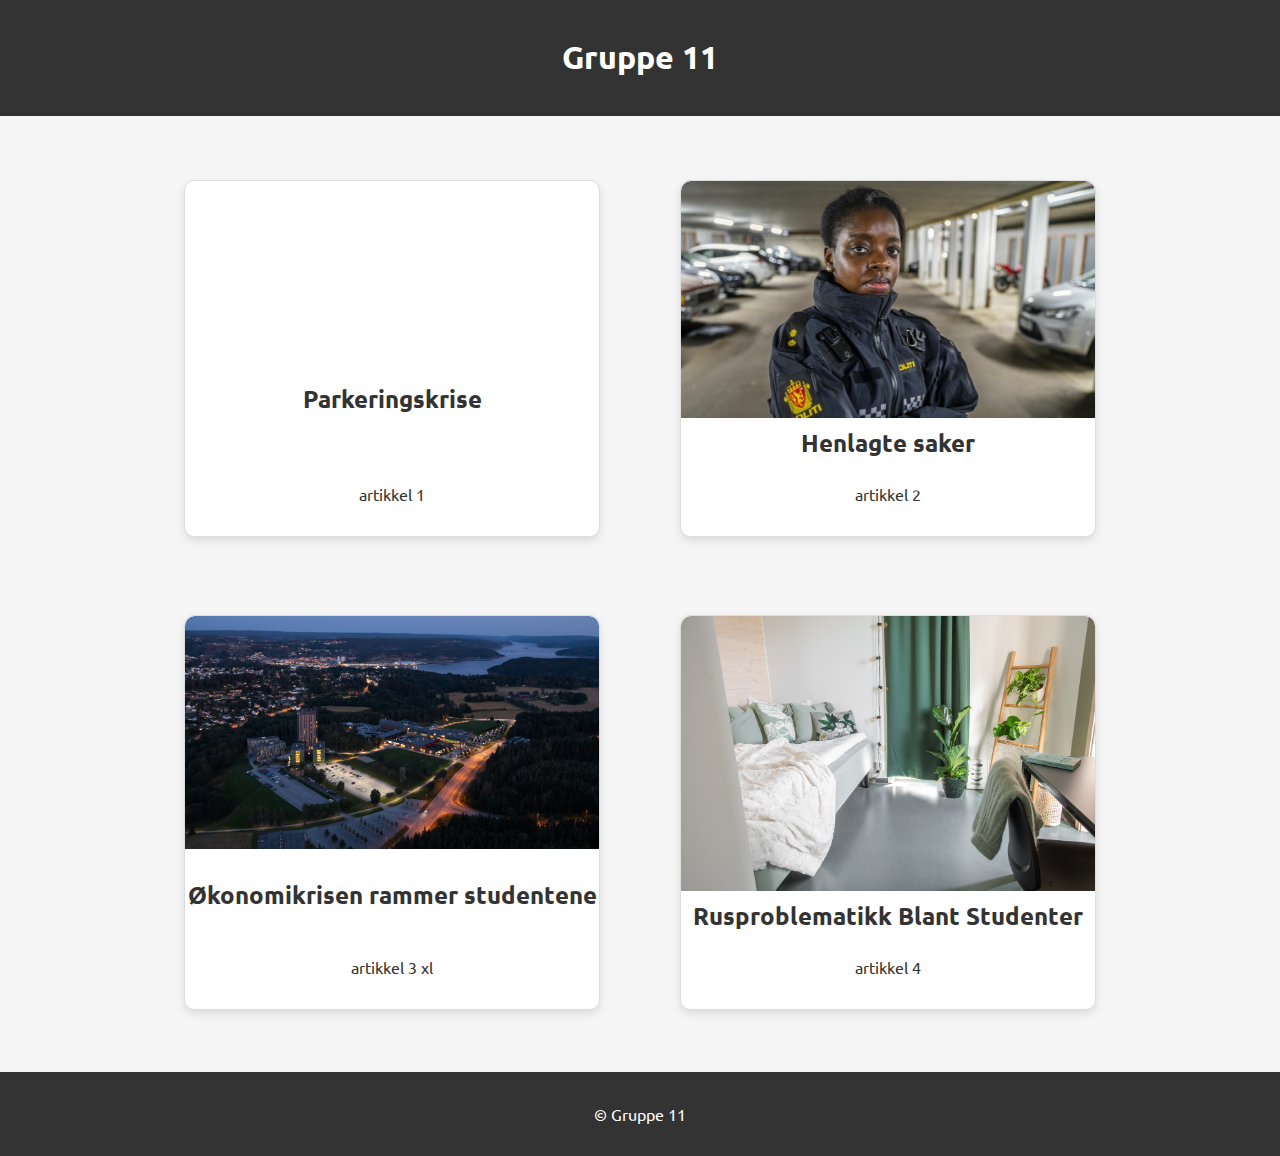
==== Oblig1/index.html @ cf32a222 "rydder" ====
<!DOCTYPE html>
<html lang="en">
  <head>
    <meta charset="UTF-8" />
    <meta name="viewport" content="width=device-width, initial-scale=1.0" />
    <link rel="preconnect" href="https://fonts.googleapis.com" />
    <link rel="preconnect" href="https://fonts.gstatic.com" crossorigin />
    <link
      href="https://fonts.googleapis.com/css2?family=Ubuntu:ital,wght@0,300;0,400;0,500;0,700;1,300;1,400;1,500;1,700&display=swap"
      rel="stylesheet"
    />
    <link rel="stylesheet" type="text/css" href="./styles/main.css" />
    <title>Forside</title>
  </head>
  <body>
    <header>
      <h1>Gruppe 11</h1>
    </header>
    <main>
      <section class="article-list">
        <a href="artikkel1.html" class="article-link">
          <article class="article-item">
            <video
              class="storyVideo"
              src="./media/0001-0359.webm"
              autoplay
              loop
              muted
            ></video>
            <h2>Parkeringskrise</h2>
            <p> artikkel 1</p>
          </article>
        </a>
        <a href="artikkel2.html" class="article-link">
          <article class="article-item">
            <img src="./media/Bilde 22.jpg" alt="Bilde 2" />
            <h2>Henlagte saker</h2>
            <p>artikkel 2</p>
          </article>
        </a>
        <a href="artikkel3.html" class="article-link">
          <article class="article-item">
            <img src="./media/20210901_Drone-kveldsbilde-hoyblokka-9.jpg" alt="Bilde 3" />
            <h2>Økonomikrisen rammer studentene</h2>
            <p>artikkel 3 xl</p>
          </article>
        </a>
        <a href="artikkel4.html" class="article-link">
          <article class="article-item">
            <img src="./media/Remmen-3-80.jpg" alt="Bilde 4" />
            <h2>Rusproblematikk Blant Studenter</h2>
            <p>artikkel 4</p>
          </article>
        </a>
      </section>
    </main>
    <footer>
      <p>&copy;  Gruppe 11</p>
    </footer>
    <script src="./scripts/home.js"></script>
  </body>
</html>
---- Oblig1/styles/main.css ----
/* Rettet opp i høyde og kommentarer */
html, body {
  margin: 0;
  padding: 0;
  width: 100%;
  height: 100%; /* Full høyde */
  color: #333;
  background-color: #f5f5f5; /* Mykere bakgrunnsfarge */
  font-family: 'Ubuntu', sans-serif; /* Bruker Ubuntu font */
}

header {
  background-color: #333;
  color: white;
  padding: 1rem;
  text-align: center;
}

.header-content {
  display: flex;
  justify-content: space-between;
  align-items: center;
}

.date {
  font-size: 1rem;
  color: #ccc;
}

main {
  flex: 1; /* Fyller tilgjengelig plass */
  display: flex;
  flex-direction: column;
  gap: 2rem;
  margin: 0 2rem; /* Øker margin for å gi mer luft rundt elementene */
  padding-top: 3rem;
  align-items: center;
  margin-bottom: 3rem;
}

.content {
  display: flex;
  width: 100%;
  max-width: 1400px; /* Øker maksimal bredde for hovedinnholdet */
}

.article-list {
  display: grid;
  grid-template-columns: repeat(2, 1fr); /* To kolonner */
  gap: 5rem; /* Øker gapet mellom artiklene */
  padding: 1rem;
  width: 75%; /* Øker bredden på artikkel-listen */
}

.ad {
  background-color: #ddd;
  padding: 1rem;
  margin-bottom: 1rem;
  text-align: center;
  border-radius: 10px; /* Avrunder kantene på annonser */
}

.article-link {
  text-decoration: none; /* Fjerner understrekning */
  color: inherit; /* Arver fargen fra foreldreelementet */
}

.article-item {
  border: 1px solid #ddd;
  border-radius: 10px; /* Avrunder kantene på artikler */
  overflow: hidden;
  text-align: center;
  transition: transform 0.2s;
  background-color: #fff; /* Hvit bakgrunn */
  box-shadow: 0 4px 8px rgba(0, 0, 0, 0.1); /* Lett skygge */
  display: flex;
  flex-direction: column;
  justify-content: space-between;
  height: 100%; /* Fyller tilgjengelig høyde */
  min-height: 300px; /* Minimum høyde for artikler */
}

.article-item img, .article-item video {
  max-width: 100%;
  height: auto;
  object-fit: cover; /* Fyller boksen uten å forvrenge forholdet */
  display: block;
  margin: 0 auto;
  border-radius: 10px 10px 0 0; /* Avrunder øvre kantene på bilder og videoer */
}

.article-item h2 {
  font-size: 1.5rem;
  margin: 0.5rem 0;
}

.article-item p {
  padding: 0 1rem 1rem;
}

.article-item:hover {
  transform: scale(1.05);
  box-shadow: 0 8px 16px rgba(0, 0, 0, 0.2); /* Mer uttalt skygge ved hover */
}

footer {
  background-color: #333;
  color: white;
  padding: 1rem;
  text-align: center;
  flex-shrink: 0; /* Hindrer footer fra å krympe */
}

/* Responsive */
@media (max-width: 1024px) {
  h1 {
    font-size: 2.2rem;
  }

  h2 {
    font-size: 1.6rem;
  }

  .article-list {
    grid-template-columns: 1fr; /* En kolonne på mellomstore skjermer */
    width: 100%;
  }

  .sidebar {
    width: 100%;
    border-left: none;
    border-top: 1px solid #ddd;
  }
}

@media (max-width: 768px) {
  h1 {
    font-size: 2rem;
  }

  h2 {
    font-size: 1.5rem;
  }

  .article-list {
    grid-template-columns: 1fr; /* En kolonne på små skjermer */
    width: 100%;
  }

  .sidebar {
    width: 100%;
    border-left: none;
    border-top: 1px solid #ddd;
  }
}
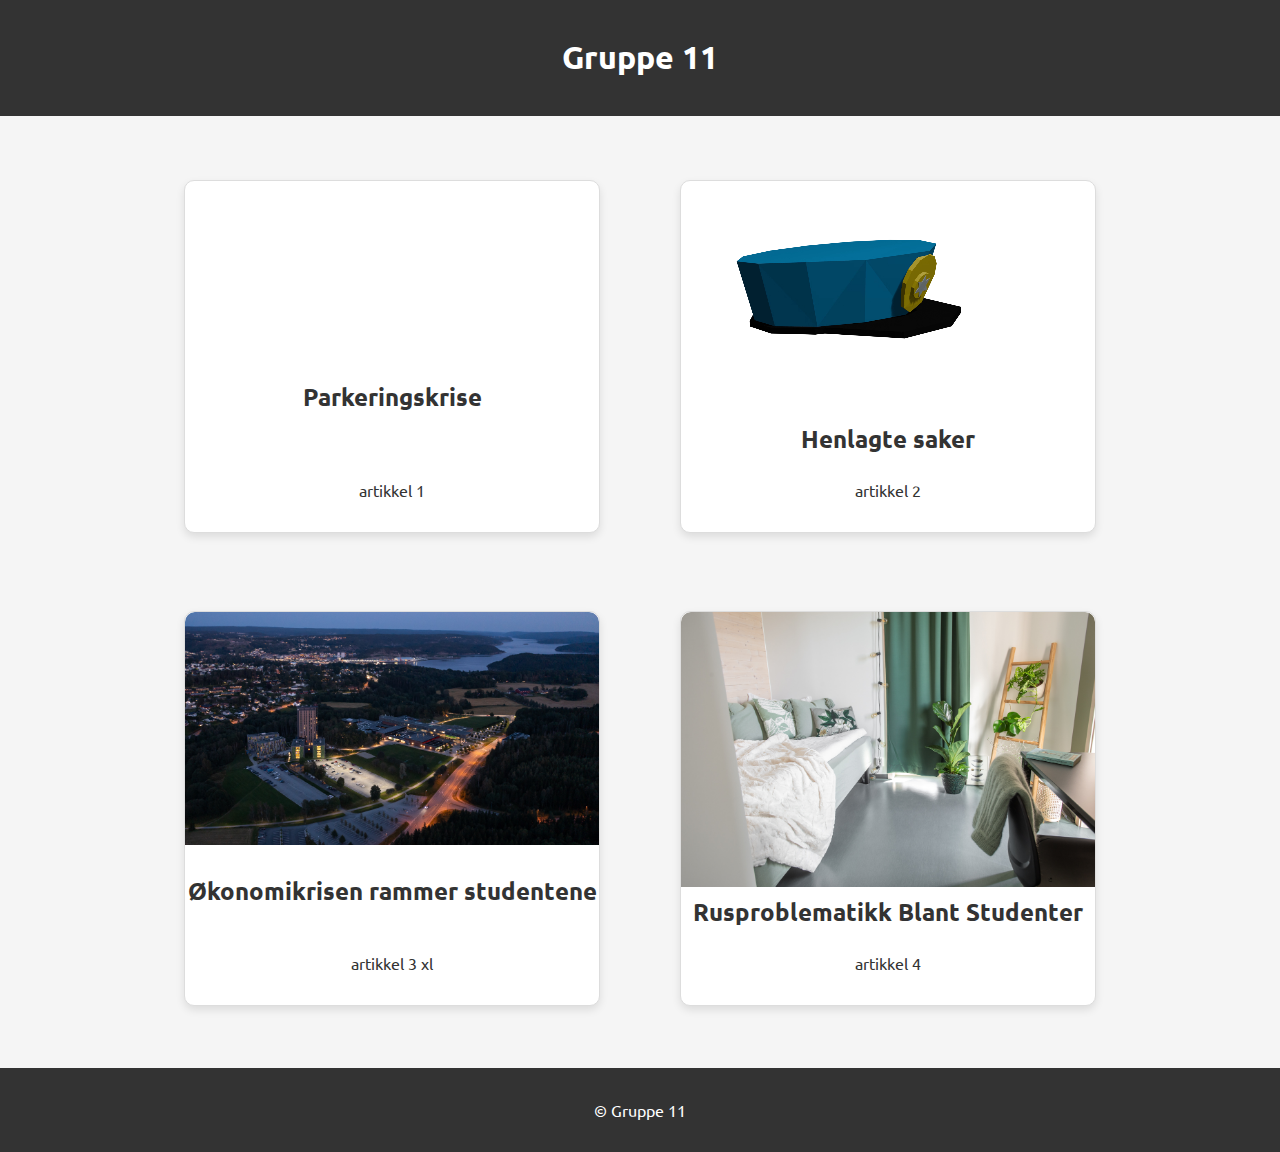
==== commit 3e5cae26: "lagt inn politianimasjon" ====
--- a/Oblig1/index.html
+++ b/Oblig1/index.html
@@ -28,19 +28,28 @@
               muted
             ></video>
             <h2>Parkeringskrise</h2>
-            <p> artikkel 1</p>
+            <p>artikkel 1</p>
           </article>
         </a>
         <a href="artikkel2.html" class="article-link">
           <article class="article-item">
-            <img src="./media/Bilde 22.jpg" alt="Bilde 2" />
+            <video
+              class="storyVideo"
+              src="./media/police4.webm"
+              autoplay
+              loop
+              muted
+            ></video>
             <h2>Henlagte saker</h2>
             <p>artikkel 2</p>
           </article>
         </a>
         <a href="artikkel3.html" class="article-link">
           <article class="article-item">
-            <img src="./media/20210901_Drone-kveldsbilde-hoyblokka-9.jpg" alt="Bilde 3" />
+            <img
+              src="./media/20210901_Drone-kveldsbilde-hoyblokka-9.jpg"
+              alt="Bilde 3"
+            />
             <h2>Økonomikrisen rammer studentene</h2>
             <p>artikkel 3 xl</p>
           </article>
@@ -55,8 +64,8 @@
       </section>
     </main>
     <footer>
-      <p>&copy;  Gruppe 11</p>
+      <p>&copy; Gruppe 11</p>
     </footer>
     <script src="./scripts/home.js"></script>
   </body>
-</html>+</html>
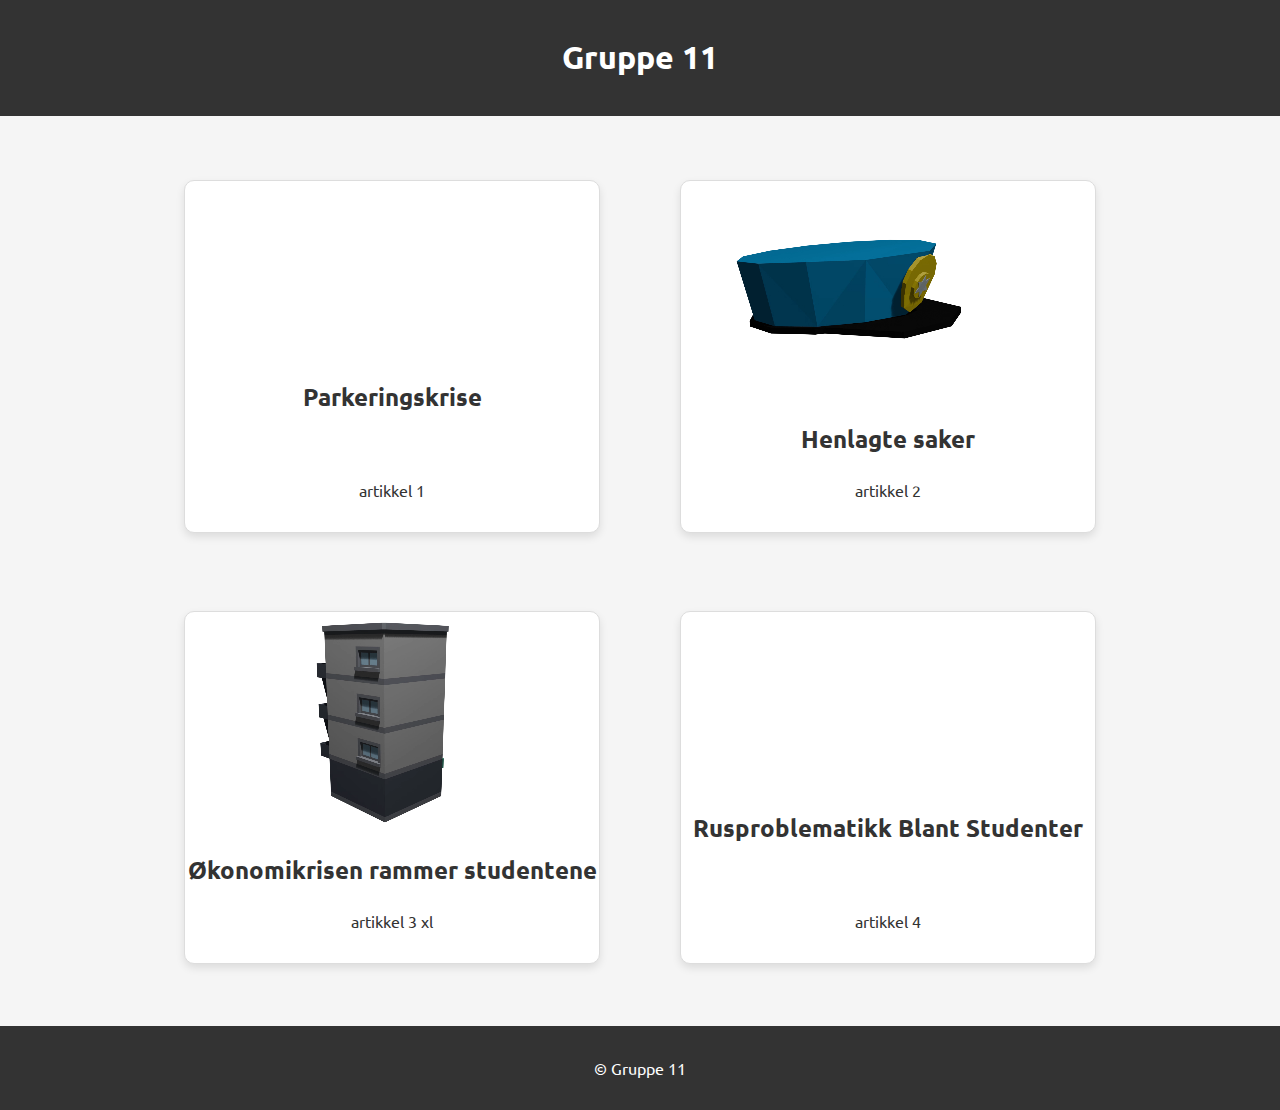
==== commit b224d216: "alle 3d modeller lagt inn" ====
--- a/Oblig1/index.html
+++ b/Oblig1/index.html
@@ -46,17 +46,26 @@
         </a>
         <a href="artikkel3.html" class="article-link">
           <article class="article-item">
-            <img
-              src="./media/20210901_Drone-kveldsbilde-hoyblokka-9.jpg"
-              alt="Bilde 3"
-            />
+            <video
+              class="storyVideo"
+              src="./media/building2.webm"
+              autoplay
+              loop
+              muted
+            ></video>
             <h2>Økonomikrisen rammer studentene</h2>
             <p>artikkel 3 xl</p>
           </article>
         </a>
         <a href="artikkel4.html" class="article-link">
           <article class="article-item">
-            <img src="./media/Remmen-3-80.jpg" alt="Bilde 4" />
+            <video
+              class="storyVideo"
+              src="./media/drug.webm"
+              autoplay
+              loop
+              muted
+            ></video>
             <h2>Rusproblematikk Blant Studenter</h2>
             <p>artikkel 4</p>
           </article>
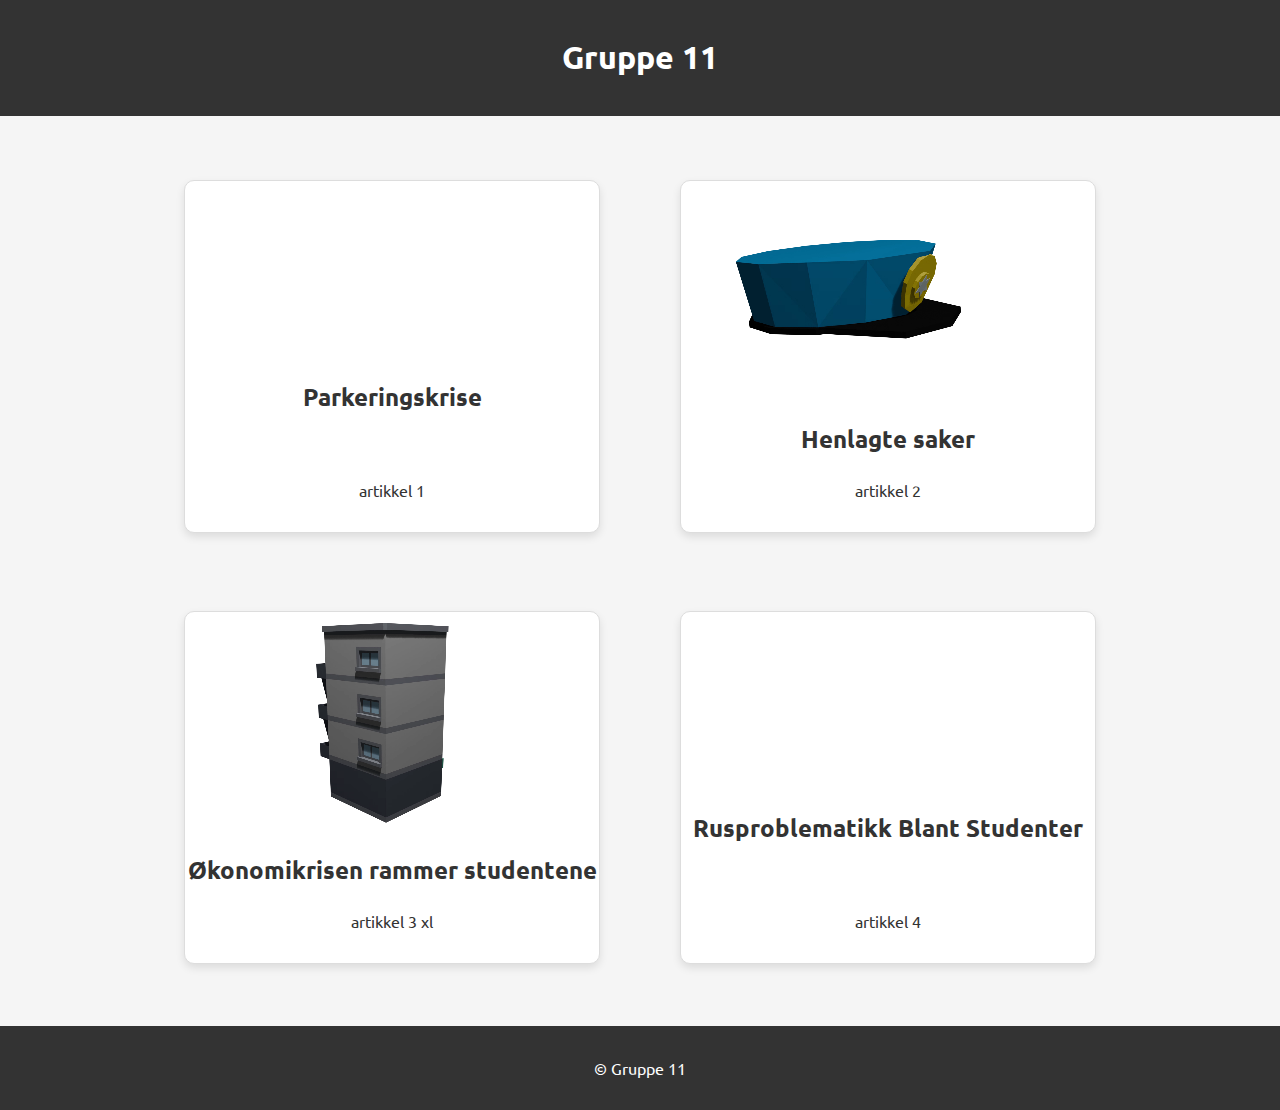
==== commit c4260e21: "jaja" ====
--- a/Oblig1/index.html
+++ b/Oblig1/index.html
@@ -10,7 +10,7 @@
       rel="stylesheet"
     />
     <link rel="stylesheet" type="text/css" href="./styles/main.css" />
-    <title>Forside</title>
+    <title>Hjemmeside</title>
   </head>
   <body>
     <header>
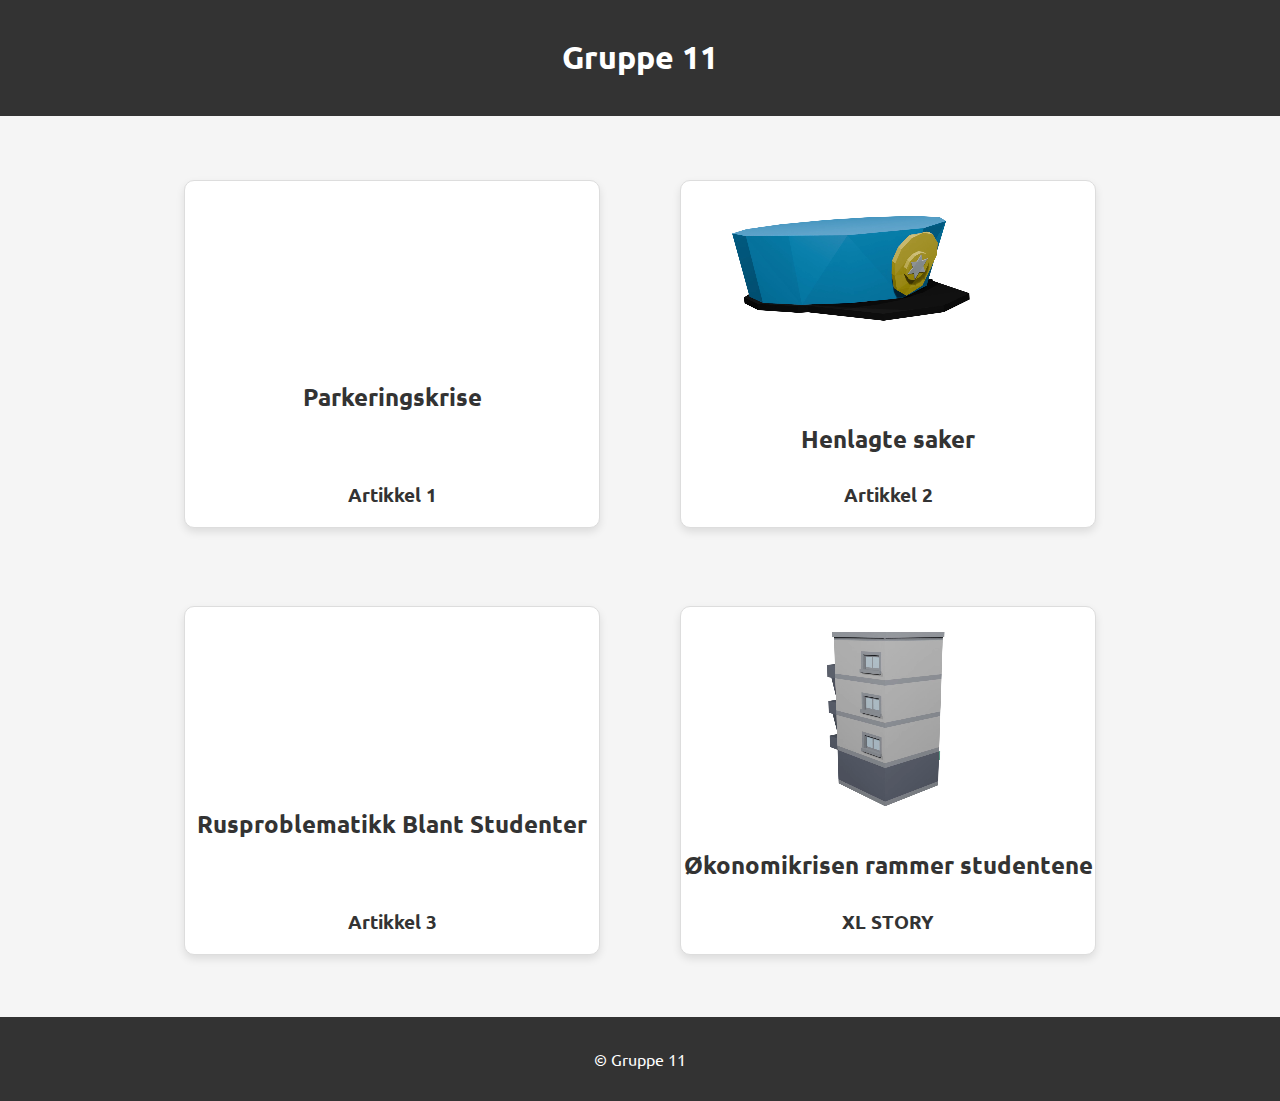
==== commit e8a71fcf: "Oppdaterte animasjoner" ====
--- a/Oblig1/index.html
+++ b/Oblig1/index.html
@@ -22,39 +22,26 @@
           <article class="article-item">
             <video
               class="storyVideo"
-              src="./media/0001-0359.webm"
+              src="./media/car.webm"
               autoplay
               loop
               muted
             ></video>
             <h2>Parkeringskrise</h2>
-            <p>artikkel 1</p>
+            <h3>Artikkel 1</h3>
           </article>
         </a>
         <a href="artikkel2.html" class="article-link">
           <article class="article-item">
             <video
               class="storyVideo"
-              src="./media/police4.webm"
+              src="./media/cap.webm"
               autoplay
               loop
               muted
             ></video>
             <h2>Henlagte saker</h2>
-            <p>artikkel 2</p>
-          </article>
-        </a>
-        <a href="artikkel3.html" class="article-link">
-          <article class="article-item">
-            <video
-              class="storyVideo"
-              src="./media/building2.webm"
-              autoplay
-              loop
-              muted
-            ></video>
-            <h2>Økonomikrisen rammer studentene</h2>
-            <p>artikkel 3 xl</p>
+            <h3>Artikkel 2</h3>
           </article>
         </a>
         <a href="artikkel4.html" class="article-link">
@@ -67,7 +54,20 @@
               muted
             ></video>
             <h2>Rusproblematikk Blant Studenter</h2>
-            <p>artikkel 4</p>
+            <h3>Artikkel 3</h3>
+          </article>
+        </a>
+        <a href="artikkel3.html" class="article-link">
+          <article class="article-item">
+            <video
+              class="storyVideo"
+              src="./media/building1.webm"
+              autoplay
+              loop
+              muted
+            ></video>
+            <h2>Økonomikrisen rammer studentene</h2>
+            <h3>XL STORY</h3>
           </article>
         </a>
       </section>
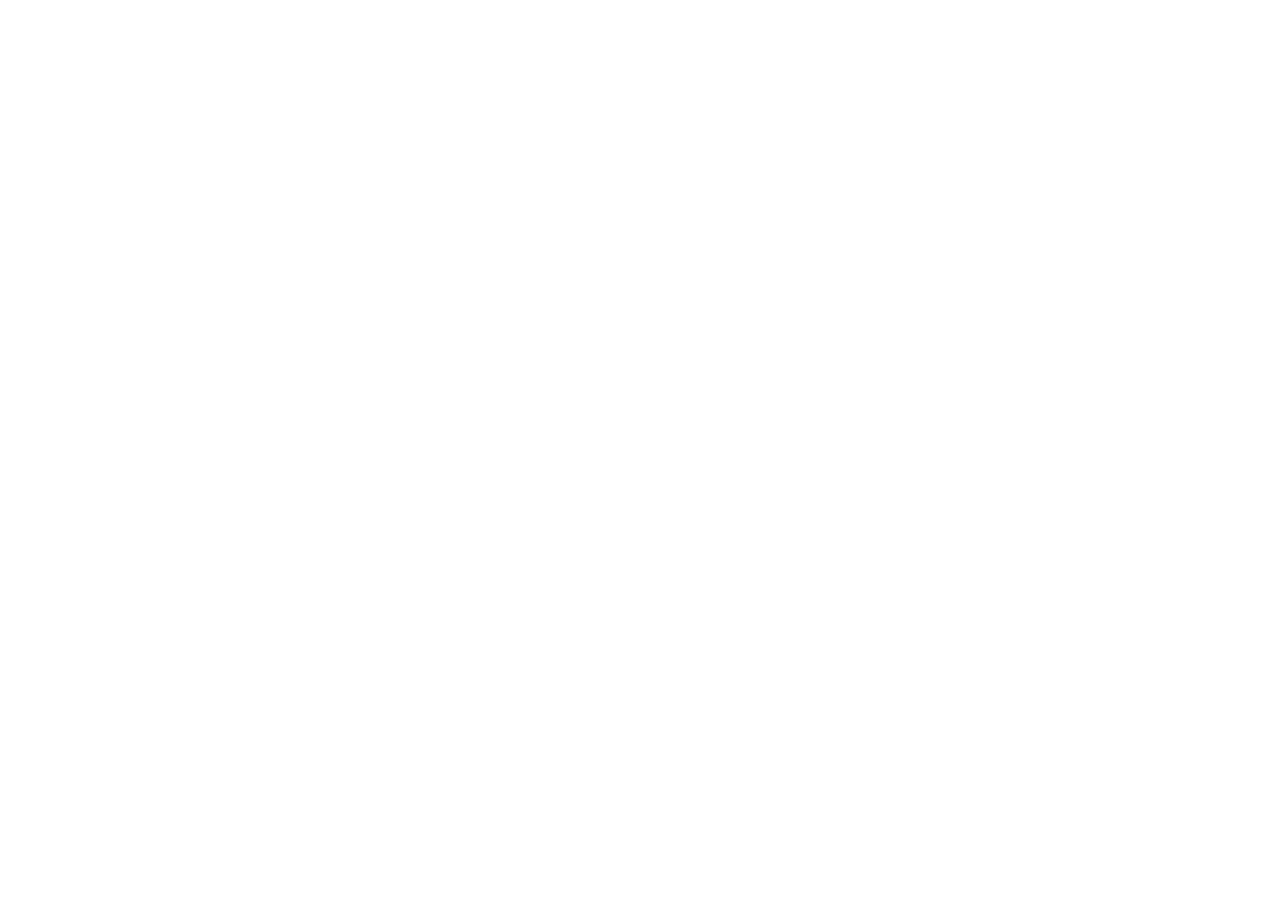
==== commit a7273f87: "forsøk på three.js" ====
--- a/Oblig1/index.html
+++ b/Oblig1/index.html
@@ -3,78 +3,10 @@
   <head>
     <meta charset="UTF-8" />
     <meta name="viewport" content="width=device-width, initial-scale=1.0" />
-    <link rel="preconnect" href="https://fonts.googleapis.com" />
-    <link rel="preconnect" href="https://fonts.gstatic.com" crossorigin />
-    <link
-      href="https://fonts.googleapis.com/css2?family=Ubuntu:ital,wght@0,300;0,400;0,500;0,700;1,300;1,400;1,500;1,700&display=swap"
-      rel="stylesheet"
-    />
-    <link rel="stylesheet" type="text/css" href="./styles/main.css" />
-    <title>Hjemmeside</title>
+    <title>Three.js Project</title>
+    <link rel="stylesheet" href="style.css" />
   </head>
   <body>
-    <header>
-      <h1>Gruppe 11</h1>
-    </header>
-    <main>
-      <section class="article-list">
-        <a href="artikkel1.html" class="article-link">
-          <article class="article-item">
-            <video
-              class="storyVideo"
-              src="./media/car.webm"
-              autoplay
-              loop
-              muted
-            ></video>
-            <h2>Parkeringskrise</h2>
-            <h3>Artikkel 1</h3>
-          </article>
-        </a>
-        <a href="artikkel2.html" class="article-link">
-          <article class="article-item">
-            <video
-              class="storyVideo"
-              src="./media/cap.webm"
-              autoplay
-              loop
-              muted
-            ></video>
-            <h2>Henlagte saker</h2>
-            <h3>Artikkel 2</h3>
-          </article>
-        </a>
-        <a href="artikkel4.html" class="article-link">
-          <article class="article-item">
-            <video
-              class="storyVideo"
-              src="./media/drug.webm"
-              autoplay
-              loop
-              muted
-            ></video>
-            <h2>Rusproblematikk Blant Studenter</h2>
-            <h3>Artikkel 3</h3>
-          </article>
-        </a>
-        <a href="artikkel3.html" class="article-link">
-          <article class="article-item">
-            <video
-              class="storyVideo"
-              src="./media/building1.webm"
-              autoplay
-              loop
-              muted
-            ></video>
-            <h2>Økonomikrisen rammer studentene</h2>
-            <h3>XL STORY</h3>
-          </article>
-        </a>
-      </section>
-    </main>
-    <footer>
-      <p>&copy; Gruppe 11</p>
-    </footer>
-    <script src="./scripts/home.js"></script>
+    <script type="module" src="script.js"></script>
   </body>
 </html>
--- a/Oblig1/style.css
+++ b/Oblig1/style.css
@@ -0,0 +1,7 @@
+body {
+  margin: 0;
+  overflow: hidden;
+}
+canvas {
+  display: block;
+}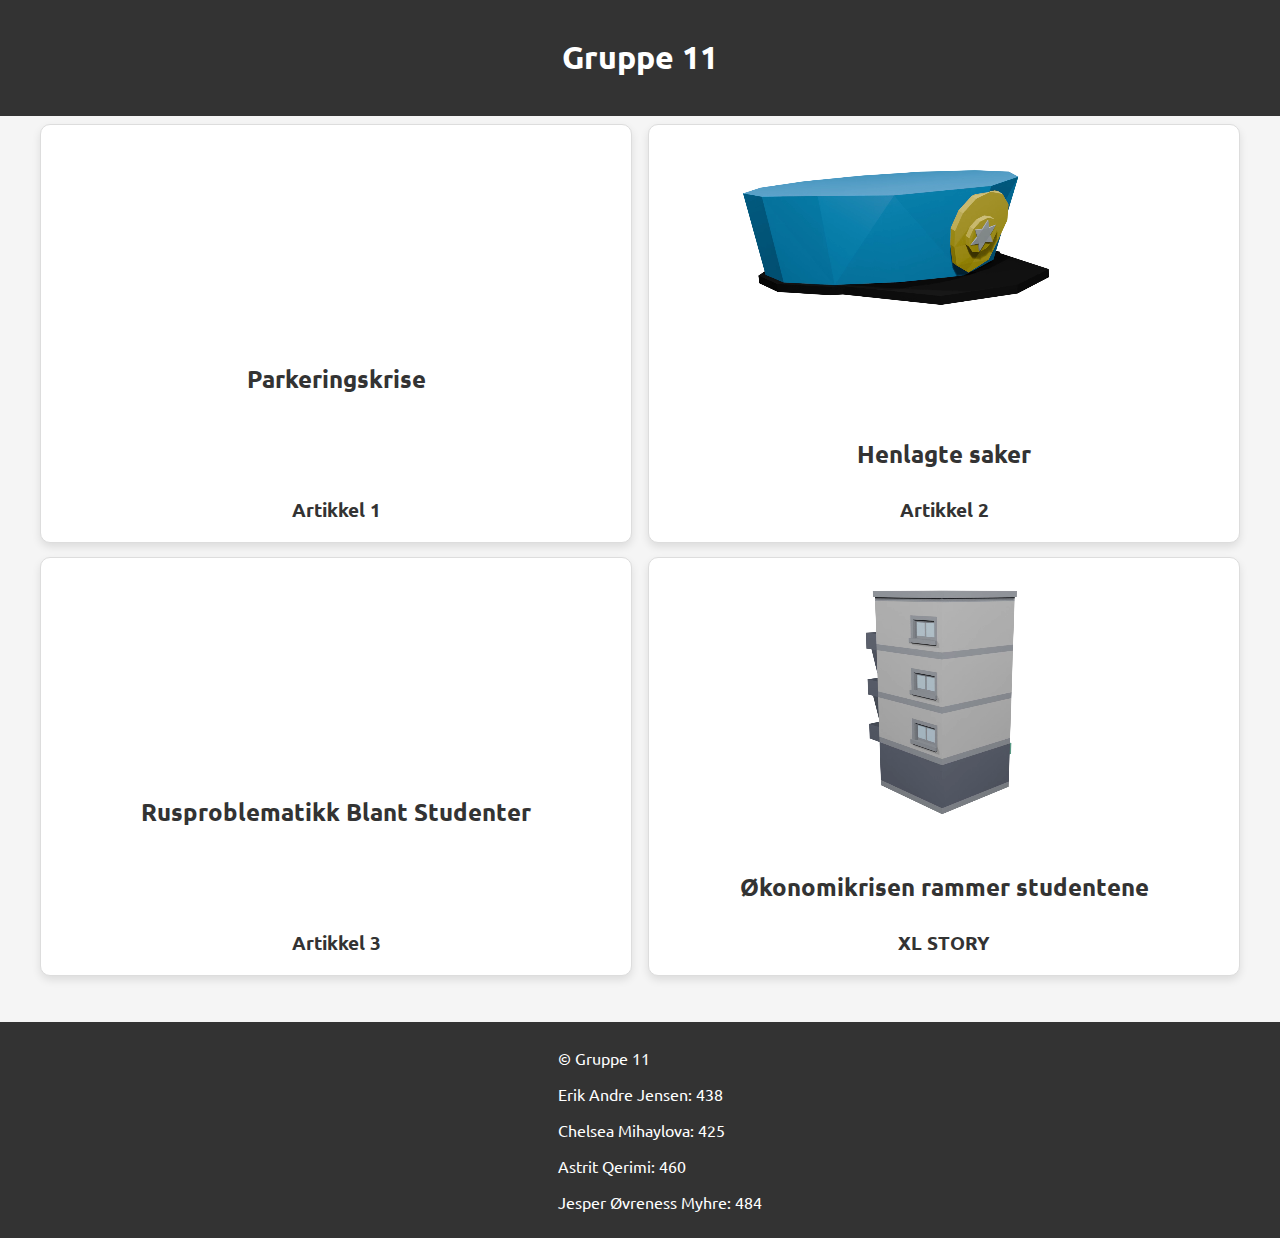
==== commit bdcd8faf: "siste fix" ====
--- a/Oblig1/index.html
+++ b/Oblig1/index.html
@@ -3,10 +3,83 @@
   <head>
     <meta charset="UTF-8" />
     <meta name="viewport" content="width=device-width, initial-scale=1.0" />
-    <title>Three.js Project</title>
-    <link rel="stylesheet" href="style.css" />
+    <link rel="preconnect" href="https://fonts.googleapis.com" />
+    <link rel="preconnect" href="https://fonts.gstatic.com" crossorigin />
+    <link
+      href="https://fonts.googleapis.com/css2?family=Ubuntu:ital,wght@0,300;0,400;0,500;0,700;1,300;1,400;1,500;1,700&display=swap"
+      rel="stylesheet"
+    />
+    <link rel="stylesheet" type="text/css" href="./styles/main.css" />
+    <title>Hjemmeside</title>
   </head>
   <body>
-    <script type="module" src="script.js"></script>
+    <header>
+      <h1>Gruppe 11</h1>
+    </header>
+    <main>
+      <section class="article-list">
+        <a href="Parkeringskrise.html" class="article-link">
+          <article class="article-item">
+            <video
+              class="storyVideo"
+              src="./media/home/car.webm"
+              autoplay
+              loop
+              muted
+            ></video>
+            <h2>Parkeringskrise</h2>
+            <h3>Artikkel 1</h3>
+          </article>
+        </a>
+        <a href="Henlagt.html" class="article-link">
+          <article class="article-item">
+            <video
+              class="storyVideo"
+              src="./media/home/cap.webm"
+              autoplay
+              loop
+              muted
+            ></video>
+            <h2>Henlagte saker</h2>
+            <h3>Artikkel 2</h3>
+          </article>
+        </a>
+        <a href="Rusproblematikk.html" class="article-link">
+          <article class="article-item">
+            <video
+              class="storyVideo"
+              src="./media/home/drug.webm"
+              autoplay
+              loop
+              muted
+            ></video>
+            <h2>Rusproblematikk Blant Studenter</h2>
+            <h3>Artikkel 3</h3>
+          </article>
+        </a>
+        <a href="Økonomikrise.html" class="article-link">
+          <article class="article-item">
+            <video
+              class="storyVideo"
+              src="./media/home/building1.webm"
+              autoplay
+              loop
+              muted
+            ></video>
+            <h2>Økonomikrisen rammer studentene</h2>
+            <h3>XL STORY</h3>
+          </article>
+        </a>
+      </section>
+    </main>
+    <footer>
+      <ul>
+        <li>&copy; Gruppe 11</li>
+        <li>Erik Andre Jensen: 438</li>
+        <li>Chelsea Mihaylova: 425</li>
+        <li>Astrit Qerimi: 460</li>
+        <li>Jesper Øvreness Myhre: 484</li>
+      </ul>
+    </footer>
   </body>
 </html>
--- a/Oblig1/styles/main.css
+++ b/Oblig1/styles/main.css
@@ -0,0 +1,159 @@
+html,
+body {
+  height: 100%;
+  margin: 0;
+  padding: 0;
+  width: 100%;
+  color: #333;
+  background-color: #f5f5f5;
+  font-family: "Ubuntu", sans-serif;
+}
+
+body {
+  display: flex;
+  flex-direction: column;
+  min-height: 100vh;
+}
+
+header {
+  background-color: #333;
+  color: white;
+  padding: 1rem;
+  text-align: center;
+}
+
+.header-content {
+  display: flex;
+  justify-content: space-between;
+  align-items: center;
+}
+
+main {
+  display: flex;
+  flex-direction: column;
+  gap: 1rem;
+  margin: 0 2rem;
+  padding-top: 0.5rem;
+  justify-content: center;
+  align-items: center;
+  margin-bottom: 3rem;
+  flex: 1;
+}
+
+.article-list {
+  display: grid;
+  grid-template-columns: repeat(2, 1fr);
+  gap: 1rem;
+  width: 100%;
+  max-width: 1200px;
+  margin: 0 auto;
+}
+
+.article-link {
+  text-decoration: none;
+  color: inherit;
+  width: 100%;
+}
+
+.article-item {
+  border: 1px solid #ddd;
+  border-radius: 10px;
+  overflow: hidden;
+  text-align: center;
+  transition: transform 0.2s;
+  background-color: #fff;
+  box-shadow: 0 4px 8px rgba(0, 0, 0, 0.1);
+  display: flex;
+  flex-direction: column;
+  justify-content: space-between;
+  height: 100%;
+  min-height: 300px;
+}
+
+.article-item img,
+.article-item video {
+  max-width: 90%;
+  height: auto;
+  object-fit: cover;
+  display: block;
+  margin: 0 auto;
+  border-radius: 10px 10px 0 0;
+}
+
+.article-item h2 {
+  font-size: 1.5rem;
+  margin: 0.5rem 0;
+  padding-top: 5px;
+}
+
+.article-item p {
+  padding: 0 1rem 1rem;
+}
+
+.article-item:hover {
+  transform: scale(1.05);
+  box-shadow: 0 8px 16px rgba(0, 0, 0, 0.2);
+}
+
+footer {
+  background-color: #333;
+  color: #fff;
+  padding: 10px;
+  text-align: left;
+  margin-top: auto;
+  flex-shrink: 0;
+  text-decoration: none;
+  display: flex;
+  flex-direction: row;
+  justify-content: center;
+  ul {
+    list-style-type: none;
+    display: flex;
+    flex-direction: column;
+    gap: 1rem;
+  }
+}
+
+@media (max-width: 1024px) {
+  h1 {
+    font-size: 2.2rem;
+  }
+
+  h2 {
+    font-size: 1.6rem;
+  }
+
+  .article-list {
+    grid-template-columns: repeat(2, 1fr);
+    width: 90%;
+    gap: 1rem;
+  }
+
+  .sidebar {
+    width: 100%;
+    border-left: none;
+    border-top: 1px solid #ddd;
+  }
+}
+
+@media (max-width: 768px) {
+  h1 {
+    font-size: 2rem;
+  }
+
+  h2 {
+    font-size: 1.5rem;
+  }
+
+  .article-list {
+    grid-template-columns: 1fr;
+    width: 90%;
+    gap: 1rem;
+  }
+
+  .sidebar {
+    width: 100%;
+    border-left: none;
+    border-top: 1px solid #ddd;
+  }
+}
